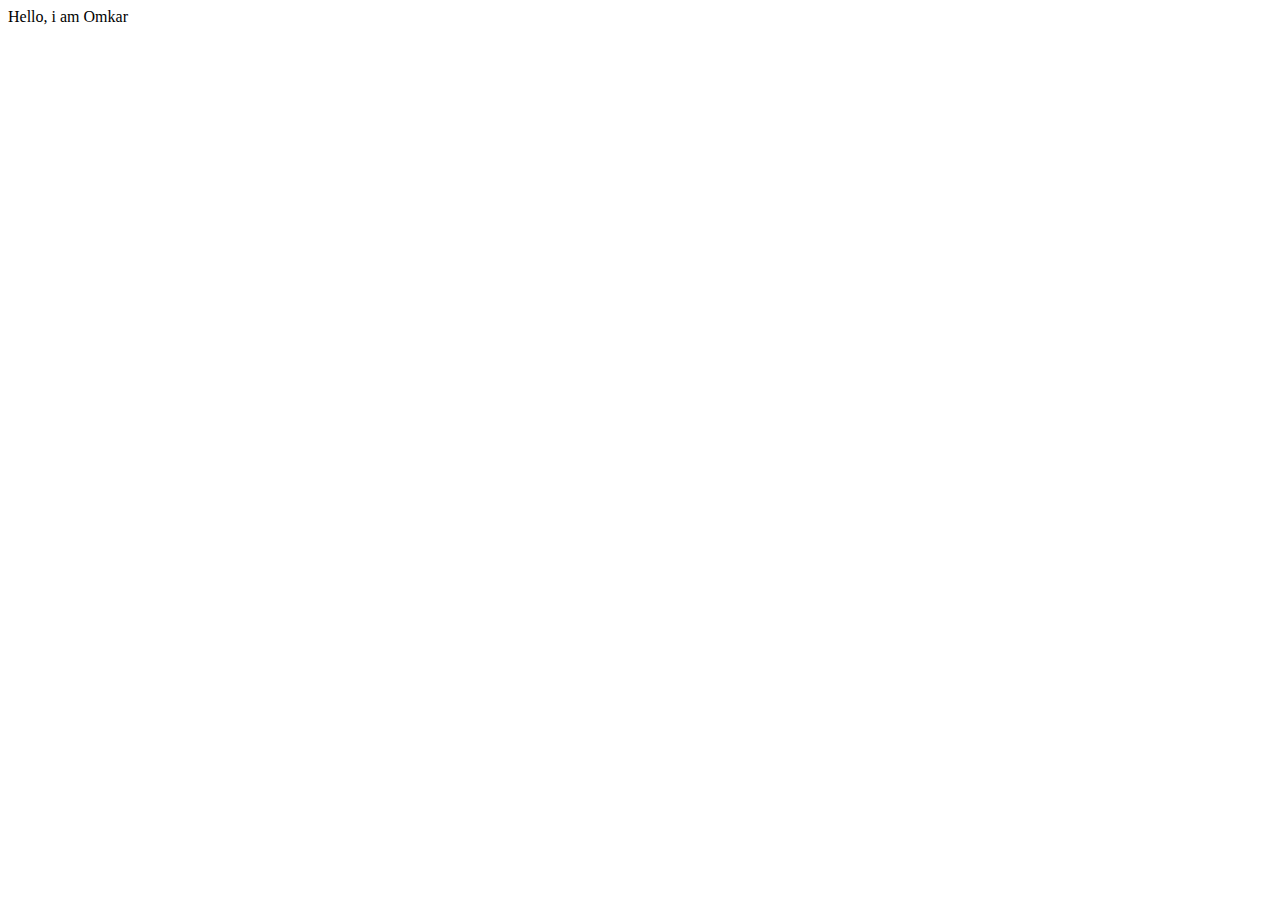
==== index.html @ a7b5c1d3 "Initial Commit" ====
<!DOCTYPE html>
<html lang="en">
<head>
    <meta charset="UTF-8">
    <meta http-equiv="X-UA-Compatible" content="IE=edge">
    <meta name="viewport" content="width=device-width, initial-scale=1.0">
    <title>Omkar's Site</title>
</head>
<body>
    Hello, i am Omkar
</body>
</html>
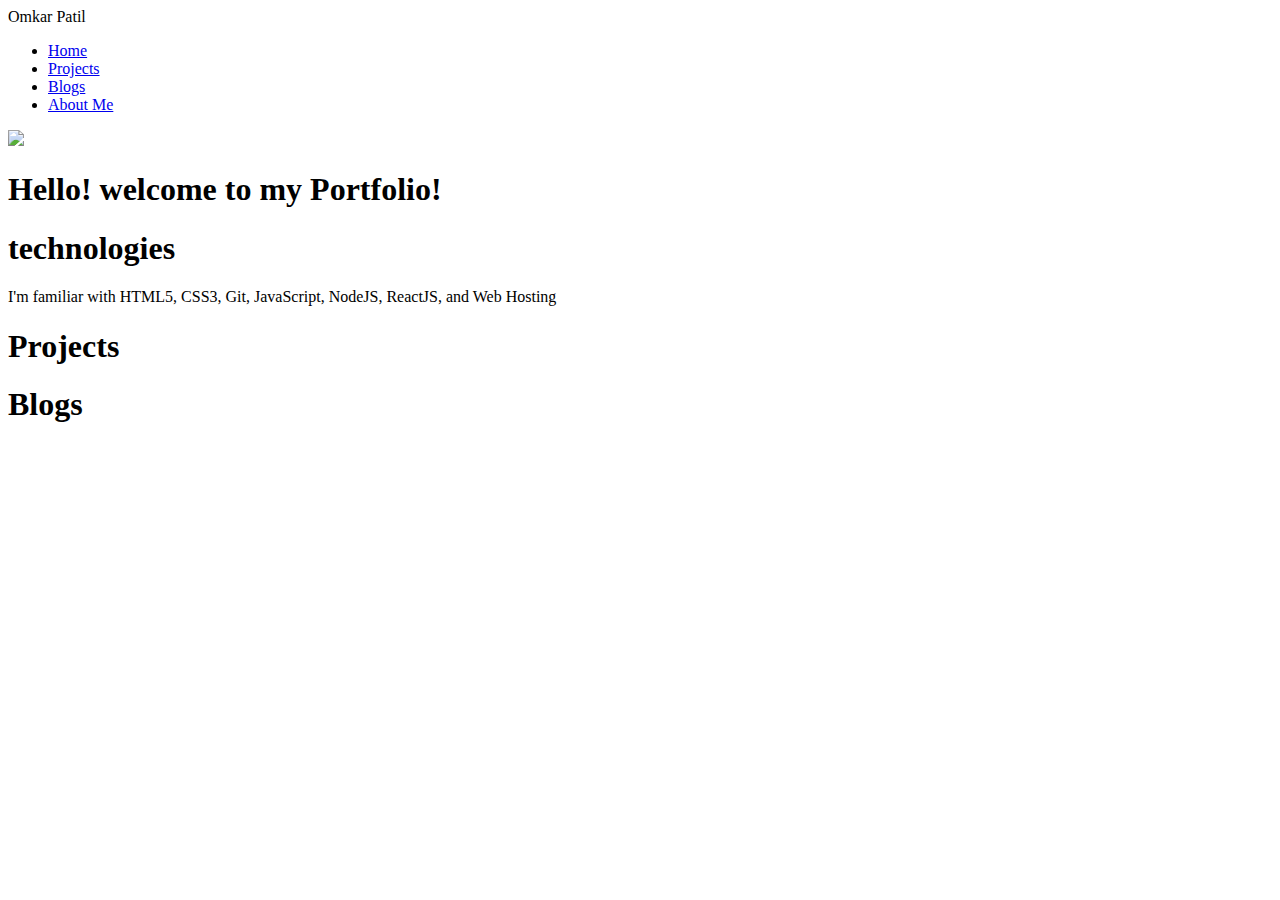
==== commit 5fba7019: "feature: Added nav, header, img" ====
--- a/index.html
+++ b/index.html
@@ -5,8 +5,45 @@
     <meta http-equiv="X-UA-Compatible" content="IE=edge">
     <meta name="viewport" content="width=device-width, initial-scale=1.0">
     <title>Omkar's Site</title>
+    <link href="styles.css" rel="stylesheet"/>
 </head>
 <body>
-    Hello, i am Omkar
+    <nav class="navigation"> <div class="nav-header">Omkar Patil</div> 
+
+        <ul class="nav-list">
+            <li class="nav-inlineitem"><a class="link link-active" href="/">Home</a></li>
+            <li class="nav-inlineitem"><a class="link" href="/">Projects</a></li>
+            <li class="nav-inlineitem"><a class="link" href="/">Blogs</a></li>
+            <li class="nav-inlineitem"><a class="link" href="/">About Me</a></li>
+        </ul>
+    
+         </nav>
+    
+         <header class="hero">
+            <img class="img-hero" src="images/hero.svg" />
+            <h1  class="header-text">Hello! <span class="header-color">welcome to my Portfolio!</span> </h1>
+        </header>
+
+        <section class="section tech">
+            <div class="container-centre"><h1>technologies</h1>
+                <p>
+                    I'm familiar with HTML5, CSS3, Git, JavaScript, NodeJS, ReactJS, and Web Hosting
+                </p>
+            </div>
+         </section>
+    
+        <section class="section project">
+            <div class="container-centre"><h1>Projects</h1>
+                <p>
+                </p>
+            </div>
+        </section>
+
+        <section class="section project">
+            <div class="container-centre"><h1>Blogs</h1>
+                <p>
+                </p>
+            </div>
+        </section>
 </body>
 </html>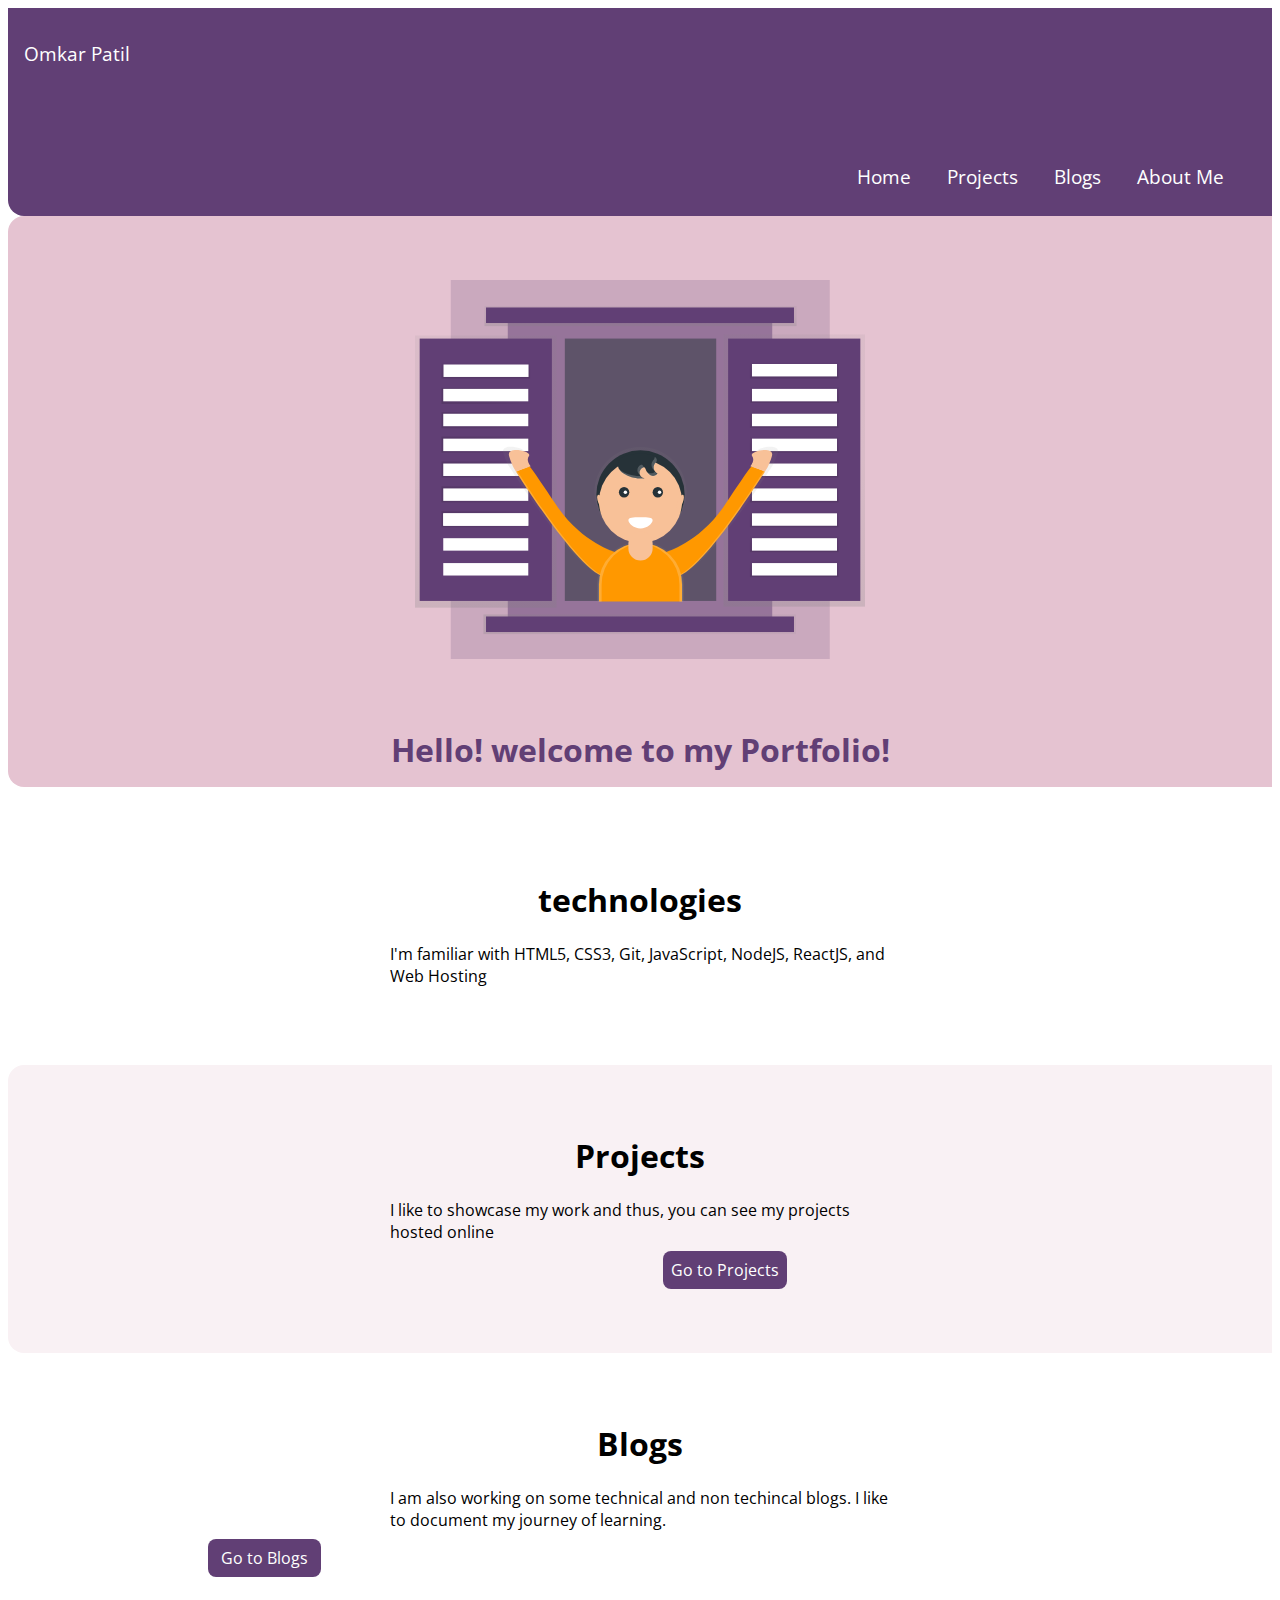
==== commit df2c51a0: "feature:Added links in section" ====
--- a/index.html
+++ b/index.html
@@ -29,21 +29,29 @@
                 <p>
                     I'm familiar with HTML5, CSS3, Git, JavaScript, NodeJS, ReactJS, and Web Hosting
                 </p>
+                
             </div>
          </section>
     
         <section class="section project">
             <div class="container-centre"><h1>Projects</h1>
                 <p>
+                    I like to showcase my work and thus, you can see my projects hosted online
                 </p>
+                
+    
             </div>
+            <a class="link-project" href="/">Go to Projects</a>
         </section>
 
-        <section class="section project">
+        <section class="section blog">
             <div class="container-centre"><h1>Blogs</h1>
                 <p>
+                    I am also working on some technical and non techincal blogs. I like to document my journey of learning.
                 </p>
+                
             </div>
+            <a class="link-blog" href="/">Go to Blogs</a>
         </section>
 </body>
 </html>--- a/styles.css
+++ b/styles.css
@@ -0,0 +1,116 @@
+@import url('https://fonts.googleapis.com/css2?family=Open+Sans&display=swap');
+
+
+
+:root{
+    --primary-color: #613F75; 
+}
+:root{
+    --secondary-color: #E5C3D1;
+}
+
+body{
+    font-family: 'Open Sans', sans-serif;
+}
+.navigation{
+background-color: var(--primary-color);
+block-size: 10rem;
+padding-top: 2rem;
+padding-bottom: 1rem;
+padding-right: 3rem;
+padding-left: 1rem;
+border-bottom-left-radius: 1rem;
+
+
+}
+.navigation .nav-header{
+    color: white;
+    font-size: larger;
+}
+.navigation .nav-inlineitem{
+    display: inline;
+    padding-left: 2rem;
+    font-size: larger;
+}
+
+.navigation .nav-list{
+    text-align: right;
+    padding-top: 5rem;
+    
+}
+
+.navigation .link{
+    text-decoration: none;
+    color: white;
+    }
+
+.hero{
+    padding-top: 4rem;
+    background-color: var(--secondary-color);
+    border-top-left-radius: 1rem;
+    border-bottom-left-radius: 1rem;
+}
+
+.hero .img-hero{
+    max-width: 450px;
+    display: block;
+    margin: auto;
+    padding-bottom: 3rem;
+}
+
+.hero .header-text{
+    color: var(--primary-color);
+    text-align: center;
+    padding-bottom: 1rem;
+}
+
+.section h1{
+    text-align: center;
+}
+
+.section .container-centre{
+    max-width: 500px;
+    margin: auto;
+
+}
+
+.tech{
+    background-color: white; 
+    padding-top: 3rem;
+    padding-bottom: 3rem;
+    block-size: 10rem;
+}
+.project{
+    background-color: #F9F1F4;
+    padding-top: 3rem;
+    padding-bottom: 3rem;
+    border-top-left-radius: 1rem;
+    border-bottom-left-radius: 1rem;
+    block-size: 12rem;
+}
+.blog{
+    background-color: white; 
+    padding-top: 3rem;
+    padding-bottom: 3rem;
+    block-size: 12rem;
+
+}
+.section .link-project{
+    background-color: var(--primary-color);
+    border-radius: 0.5rem;
+    padding: 0.5rem 0.5rem;
+    text-decoration: none;
+    color: white;
+    margin-left: 655px;
+    
+}
+.section .link-blog{
+    background-color: var(--primary-color);
+    text-decoration: none;
+    border-radius: 0.5rem;
+    padding: 0.5rem 0.8rem;
+    text-decoration: none;
+    color: white;
+    margin-left: 200px;
+    
+}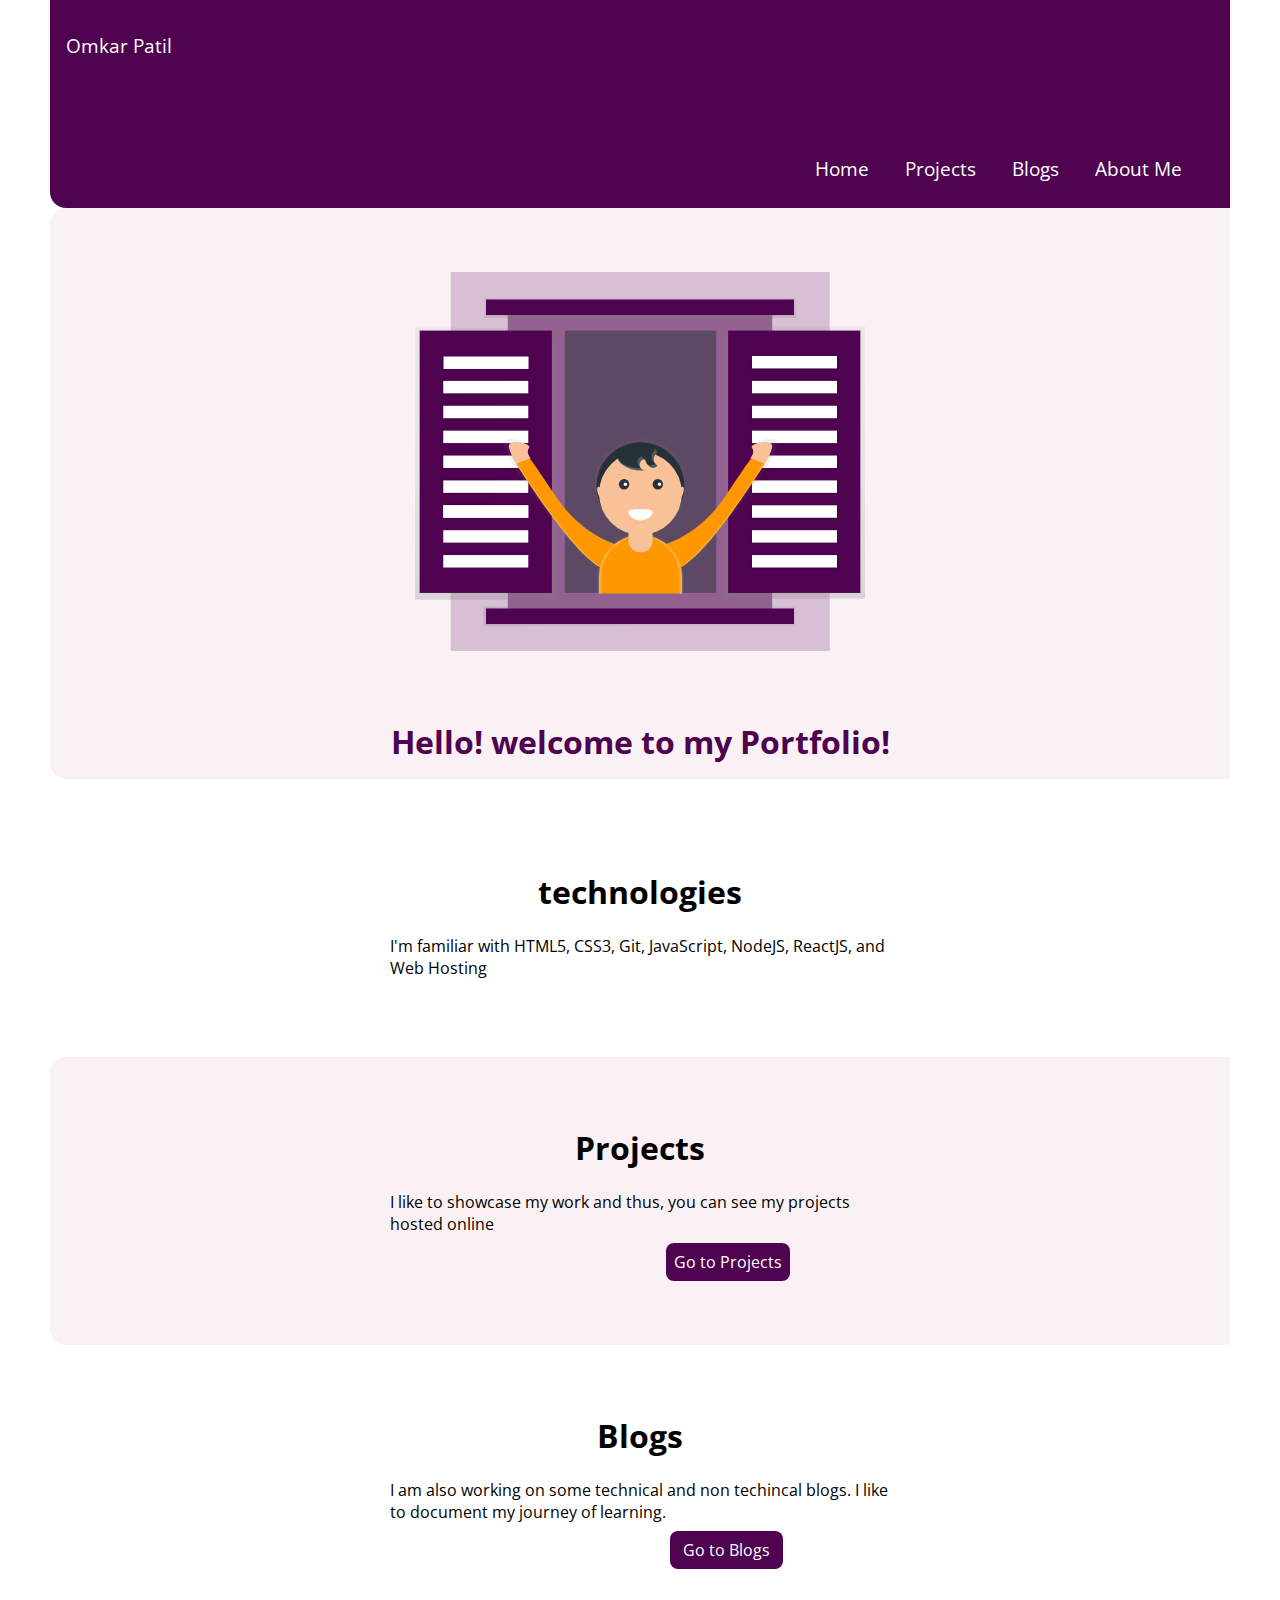
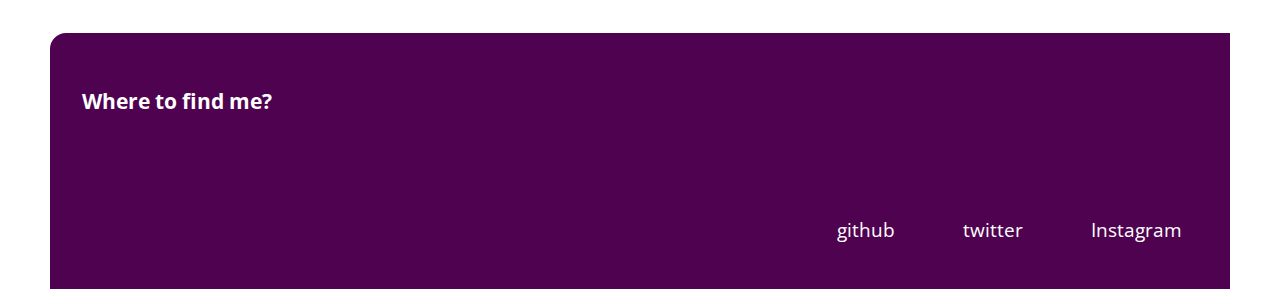
==== commit d2531938: "feature: Added footer" ====
--- a/index.html
+++ b/index.html
@@ -53,5 +53,16 @@
             </div>
             <a class="link-blog" href="/">Go to Blogs</a>
         </section>
+
+       <footer class="footer">
+           
+           <div class="header-footer"><h3>Where to find me?</h3></div>
+           <ul class="list-footer">
+               <li class="footer-listitem"><a class="link-footer" href="/"></a>github</li>
+               <li class="footer-listitem"><a class="link-footer" href="/"></a>twitter</li>
+               <li class="footer-listitem"><a class="link-footer" href="/"></a>Instagram</li>
+           </ul>
+           
+       </footer>
 </body>
 </html>--- a/styles.css
+++ b/styles.css
@@ -3,14 +3,17 @@
 
 
 :root{
-    --primary-color: #613F75; 
+    --primary-color: #4E0250; 
 }
 :root{
-    --secondary-color: #E5C3D1;
+    --secondary-color: #F9F1F4;
 }
 
 body{
     font-family: 'Open Sans', sans-serif;
+    margin-top: 0px;
+    margin-left: 50px;
+    margin-right: 50px;
 }
 .navigation{
 background-color: var(--primary-color);
@@ -101,7 +104,7 @@
     padding: 0.5rem 0.5rem;
     text-decoration: none;
     color: white;
-    margin-left: 655px;
+    margin-left: 616px;
     
 }
 .section .link-blog{
@@ -111,6 +114,41 @@
     padding: 0.5rem 0.8rem;
     text-decoration: none;
     color: white;
-    margin-left: 200px;
+    margin-left: 620px;
     
-}+    
+}
+
+.footer{
+    background-color: var(--primary-color);
+    block-size: 16rem;
+    color: white;
+    border-top-left-radius: 1rem;
+}
+
+.footer .list-footer{
+
+    text-align: right;
+    padding-top: 5rem;
+    padding-right: 3rem;
+}
+
+.footer .footer-listitem{
+    display: inline;
+    padding-left: 4rem;
+    font-size: larger;
+
+}
+
+.footer .header-footer{
+    font-size: large;
+    padding-left: 2rem;
+    padding-top: 2rem;
+}
+
+
+
+
+    
+
+
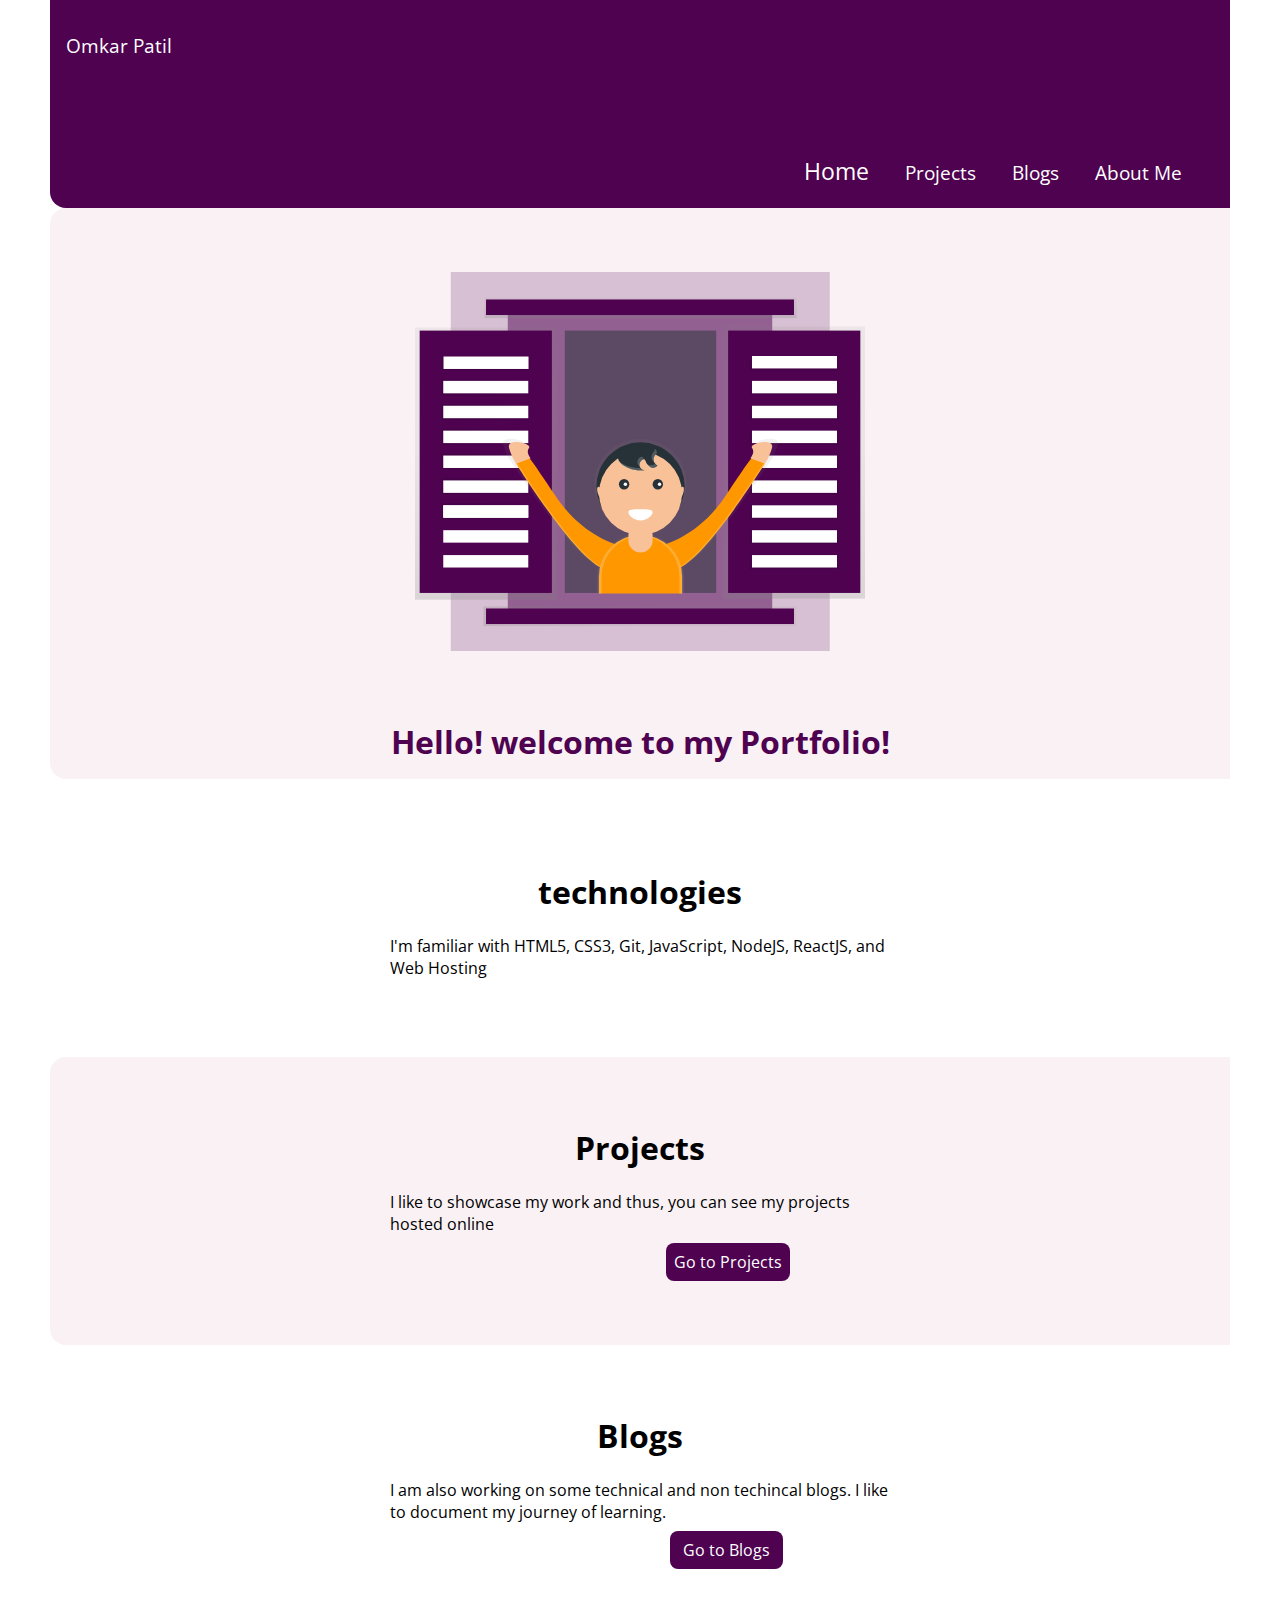
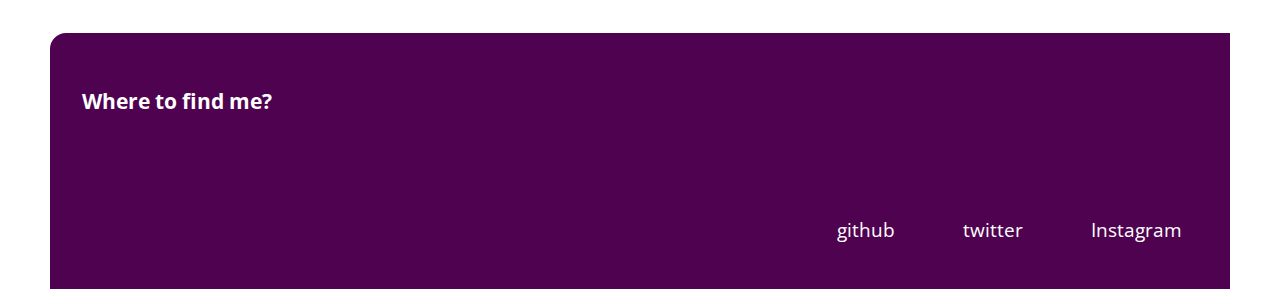
==== commit 443ab283: "Feature: Added pages to site: projects, blogs, about me" ====
--- a/index.html
+++ b/index.html
@@ -12,9 +12,9 @@
 
         <ul class="nav-list">
             <li class="nav-inlineitem"><a class="link link-active" href="/">Home</a></li>
-            <li class="nav-inlineitem"><a class="link" href="/">Projects</a></li>
-            <li class="nav-inlineitem"><a class="link" href="/">Blogs</a></li>
-            <li class="nav-inlineitem"><a class="link" href="/">About Me</a></li>
+            <li class="nav-inlineitem"><a class="link" href="project.html">Projects</a></li>
+            <li class="nav-inlineitem"><a class="link" href="blogs.html">Blogs</a></li>
+            <li class="nav-inlineitem"><a class="link" href="aboutme.html">About Me</a></li>
         </ul>
     
          </nav>
@@ -41,7 +41,7 @@
                 
     
             </div>
-            <a class="link-project" href="/">Go to Projects</a>
+            <a class="link-project" href="project.html">Go to Projects</a>
         </section>
 
         <section class="section blog">
@@ -51,7 +51,7 @@
                 </p>
                 
             </div>
-            <a class="link-blog" href="/">Go to Blogs</a>
+            <a class="link-blog" href="blogs.html">Go to Blogs</a>
         </section>
 
        <footer class="footer">
--- a/styles.css
+++ b/styles.css
@@ -46,6 +46,11 @@
     text-decoration: none;
     color: white;
     }
+
+.navigation .link-active{
+    
+    font-size:larger;
+}
 
 .hero{
     padding-top: 4rem;
@@ -105,6 +110,7 @@
     text-decoration: none;
     color: white;
     margin-left: 616px;
+   
     
 }
 .section .link-blog{
